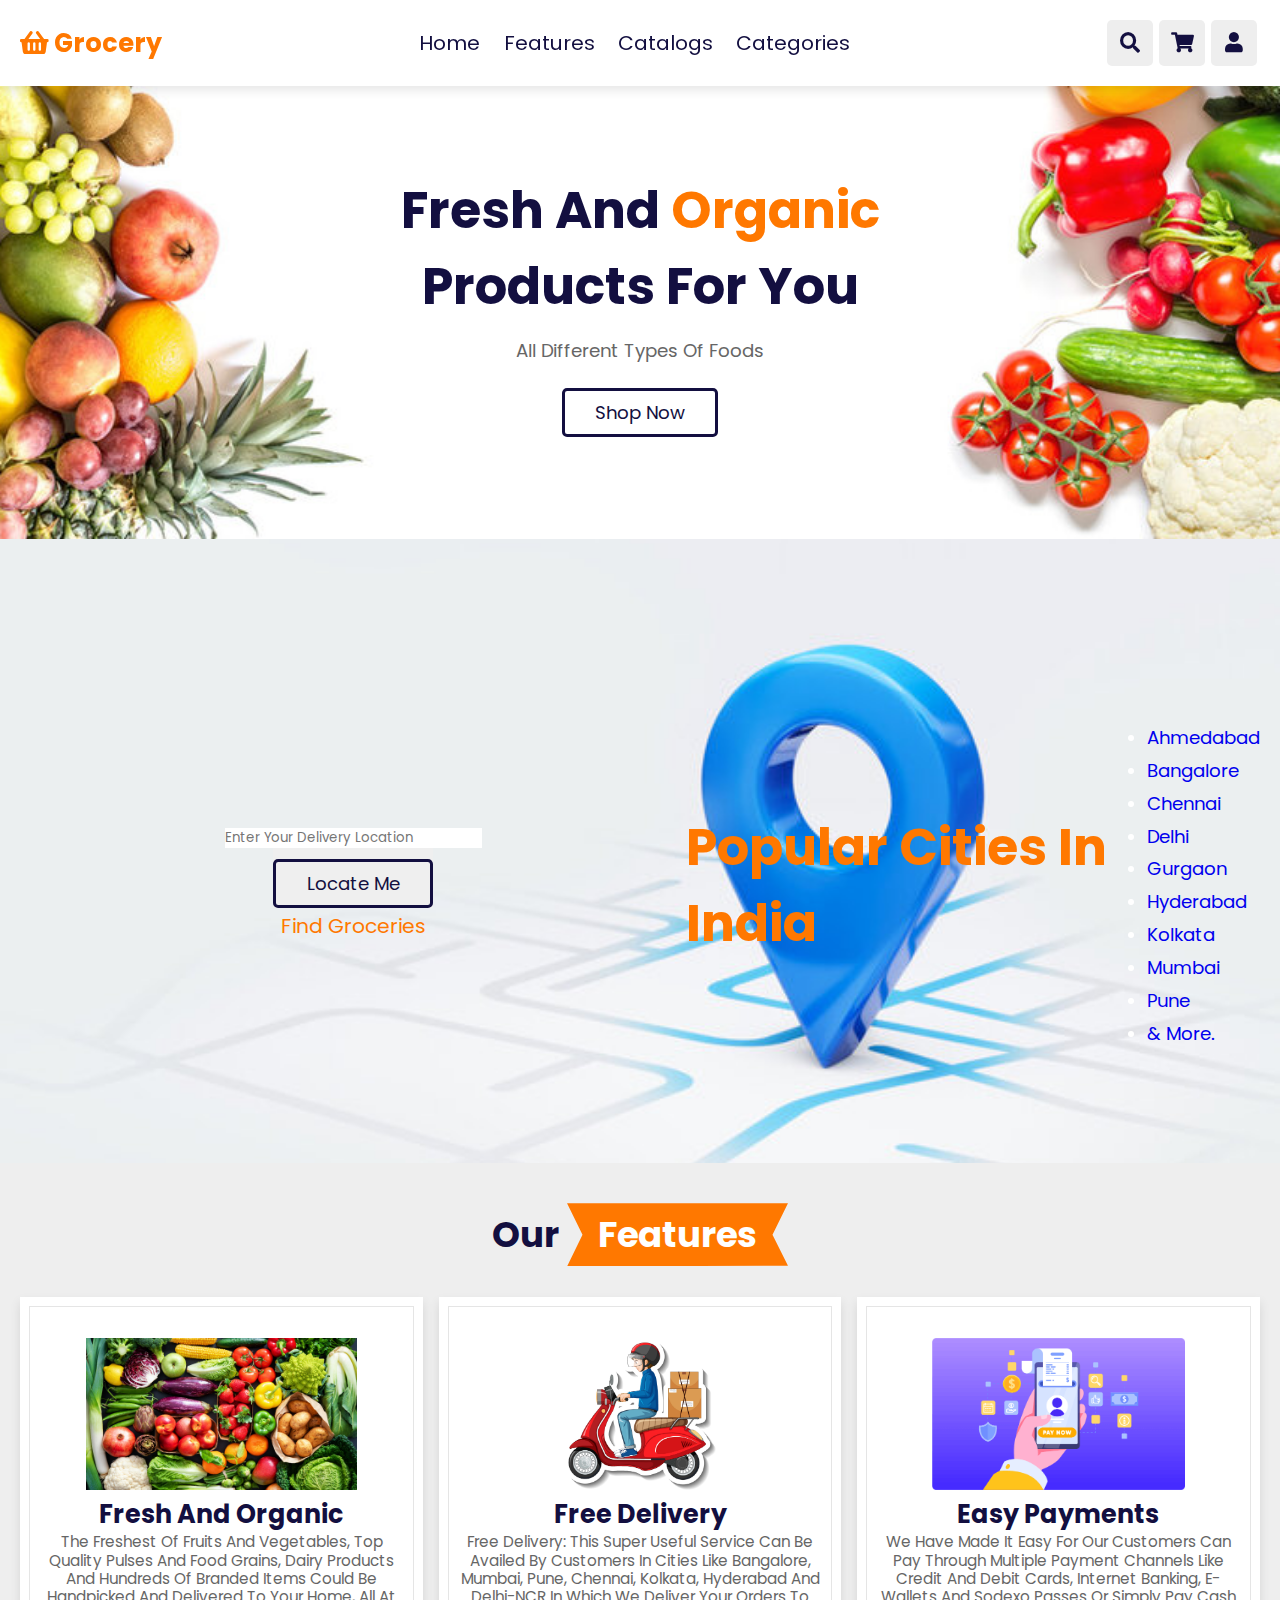
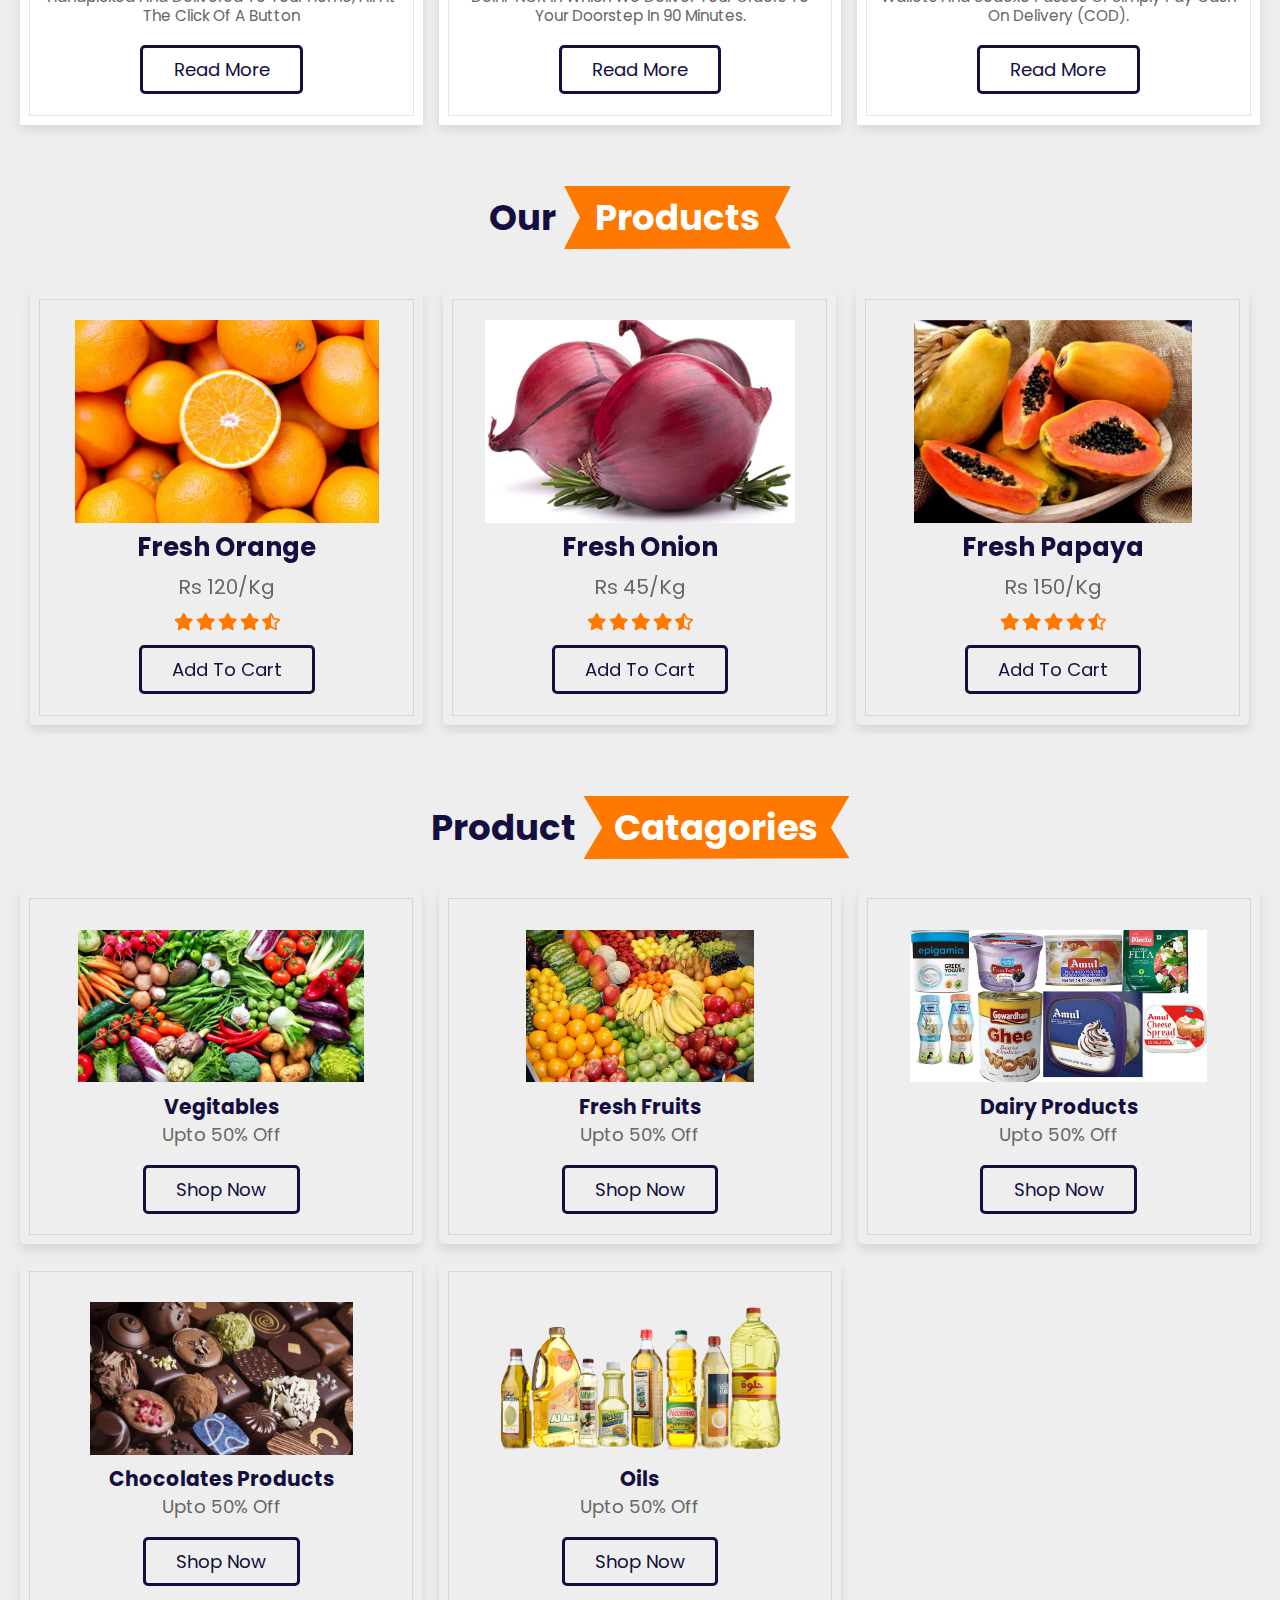
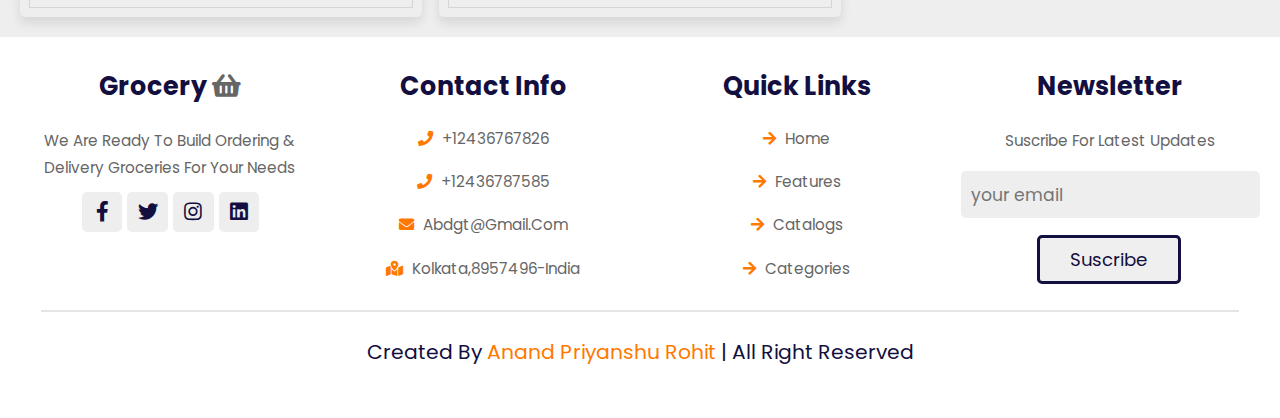
==== index.html @ 67fd1bf3 "first commit" ====
<!DOCTYPE html>
<html lang="en">
<head>
    <meta charset="UTF-8">
    <meta http-equiv="X-UA-Compatible" content="IE=edge">
    <meta name="viewport" content="width=device-width, initial-scale=1.0">
    <title>lets order grocery</title>
    <link rel="icon" type="image/x-icon" href="del.jpg" >

     <link rel="stylesheet"href="https://cdn.jsdelivr.net/npm/swiper@9/swiper-bundle.min.css"/> 
     <!-- font awesomer cdn link -->
      <link rel="stylesheet" href="https://cdnjs.cloudflare.com/ajax/libs/font-awesome/5.15.4/css/all.min.css"> 

     <!-- custom css file link -->
     <link rel="stylesheet" href="styles.css">

     <style>
        @import url('https://fonts.googleapis.com/css2?family=Poppins:wght@100;300;400;500;600&display=swap');
    </style>        
       
    
</head>
<body>
    <!-- header sections start -->
    <header class="header">
        <a href="#" class="logo"><i class="fas fa-shopping-basket"></i> grocery</a>
    <nav class="navbar">
        <a href="#home">home</a>
        <a href="#features">features</a>
        <a href="#catalogs">catalogs</a>
        <a href="#categories">categories</a>
    </nav>

    <div class="icons">
        <div class="fas fa-bars" id="menu-btn"></div>
        <div class="fas fa-search" id="search-btn"></div>
        <div class="fas fa-shopping-cart" id="cart-btn"></div>
        <div class="fas fa-user" id="login-btn"></div>
    </div>

    <form action=""class="search-form">
        <input type="search" id="search-box" placeholder="search here...">
        <label for="search-box" class="fas fa-search"></label>
    </form>

    <div class="shopping-cart">
        <div class="box">
            <i class="fas fa-trash"></i>
            <img src="onion.jpg.png" alt="">
            <div class="content">
                <h3>onion</h3>
                <span class="price">rs 50/kg </span>
                <br>
                <span class="quantity">qty : 1 kg</span>
            </div>
        </div>
        <div class="box">
            <i class="fas fa-trash"></i>
            <img src="Papaya-Blog-Image.jpg" alt="">
            <div class="content">
                <h3>papaya</h3>
                <span class="price">rs 60/kg</span>
                <br>
                <span class="quantity">qty : 1 kg</span>
            </div>
        </div>
        <div class="box">
            <i class="fas fa-trash"></i>
            <img src="eggs.webp" alt="">
            <div class="content">
                <h3>eggs</h3>
                <span class="price">rs 12/pcs</span>
                <br>
                <span class="quantity">qty:-5 pcs</span>
            </div>
        </div>
        <div class="total">
            total: rs 170/-
        </div>
        <a href="#" class="btn">checkout</a>
    </div>

    <form action="" class="login-form">
        <h3>login now</h3>
        <input type="email" placeholder="your email" class="box">
        <input type="password" placeholder="your password" class="box">
        <input type="submit" value="login now" class="btn">
        <p>forget password <a herf="#">click here</a></p>
        <p>don't have an account <a herf="#">create an account</a></p>
    </form>

</header>

 <!-- header section end -->

 <!-- home section start  -->

 <section class="home" id="home">
    <div class="content">
        <h3>fresh and <span>organic</span> products for you</h3>
        <p>all different types of foods</p>
        <a href="#" class="btn">shop now</a>
    </div>
 </section>

 <!-- home section ends  -->

 <!-- location  -->
 <section class="location" id="location">

    <div class="loco">
        <div class="Al5GE">
            <div class="_3Um38 _2oQ4_">
                <input type="text" class="_381fS _1oTLG _3BIgv" value="" name="location" id="location" autocomplete="off" tabindex="1" placeholder="Enter your delivery location" maxlength="30">
                <div class="_2EeI1 _26LFr"></div>
                <label class="_1Cvlf _2tL9P" for="location"></label>
            </div><button class="_1fiQt"><span class="icon-location-crosshair _25lQg"></span><span class=""><a href="#" class="btn">locate me</a></span></button>
        </div><a class="find"><span>Find Groceries</span></a>
    </div>
    <h3 class="popcity">Popular cities in India</h3>
    <ul class="city"><li class="_1jdR4"><a href="/city/ahmedabad" class="_3zoZ8">Ahmedabad</a></li><li class="_1jdR4"><a href="/city/bangalore" class="_3zoZ8">Bangalore</a></li><li class="_1jdR4"><a href="/city/chennai" class="_3zoZ8">Chennai</a></li><li class="_1jdR4"><a href="/city/delhi" class="_3zoZ8">Delhi</a></li><li class="_1jdR4"><a href="/city/gurgaon" class="_3zoZ8">Gurgaon</a></li><li class="_1jdR4"><a href="/city/hyderabad" class="_3zoZ8">Hyderabad</a></li><li class="_1jdR4"><a href="/city/kolkata" class="_3zoZ8">Kolkata</a></li><li class="_1jdR4"><a href="/city/mumbai" class="_3zoZ8">Mumbai</a></li><li class="_1jdR4"><a href="/city/pune" class="_3zoZ8">Pune</a></li><li class="_1jdR4"><a href="#city-links" class="_3zoZ8"> <!-- -->&amp; more.</a></li></ul>
 </section>

 <!-- locations ends -->

 <!-- features section start  -->

<section class="features" id="features">
    <h1 class="heading"> our <span>features</span> </h1>

   <div class="box-container">

    <div class="box">
        <img src="groceries.jpeg" alt="">
        <h3>fresh and organic</h3>
        <p>the freshest of fruits and vegetables, top quality pulses and food grains, dairy products and hundreds of branded items could be handpicked and delivered to your home, all at the click of a button</p>

        <a href="#" class="btn">read more</a>
    </div>

    <div class="box">
        <img src="del.jpg" alt="">
        <h3>free delivery</h3>
        <p>free Delivery: This super useful service can be availed by customers in cities like Bangalore, Mumbai, Pune, Chennai, Kolkata, Hyderabad and Delhi-NCR in which we deliver your orders to your doorstep in 90 Minutes.</p>

        <a href="#" class="btn">read more</a>
    </div>

    <div class="box">
        <img src="pay.png" alt="">
        <h3>easy payments</h3>
        <p> we have made it easy for our customers can pay through multiple payment channels like Credit and Debit cards, Internet Banking, e-wallets and Sodexo passes or simply pay Cash on Delivery (COD).</p>

        <a href="#" class="btn">read more</a>
    </div>

   </div>
</section>
 <!-- features section ends  -->

 <!-- catalogs section start  -->

    <section class="catalogs" id="catalogs">
        <h1 class="heading"> our <span>products</span> </h1>

        <div class="swiper catalogs-slider">
            <div class="swiper-wrapper">
                <div class="swiper-slide box">
                    <img src="orange.jpg" alt="">
                    <h3>fresh orange</h3>
                    <div class="price"> rs 120/kg  </div>
                    <div class="stars">
                        <i class="fas fa-star"></i>
                        <i class="fas fa-star"></i>
                        <i class="fas fa-star"></i>
                        <i class="fas fa-star"></i>
                        <i class="fas fa-star-half-alt"></i>
                    </div>
                    <a href="#" class="btn"> add to cart </a>
                </div>

                <div class="swiper-slide box">
                    <img src="onion.jpg.png" alt="">
                    <h3>fresh onion</h3>
                    <div class="price"> rs 45/kg </div>
                    <div class="stars">
                        <i class="fas fa-star"></i>
                        <i class="fas fa-star"></i>
                        <i class="fas fa-star"></i>
                        <i class="fas fa-star"></i>
                        <i class="fas fa-star-half-alt"></i>
                    </div>
                    <a href="#" class="btn"> add to cart </a>
                </div>

                <div class="swiper-slide box">
                    <img src="Papaya-Blog-Image.jpg" alt="">
                    <h3>fresh papaya</h3>
                    <div class="price"> rs 150/kg  </div>
                    <div class="stars">
                        <i class="fas fa-star"></i>
                        <i class="fas fa-star"></i>
                        <i class="fas fa-star"></i>
                        <i class="fas fa-star"></i>
                        <i class="fas fa-star-half-alt"></i>
                    </div>
                    <a href="#" class="btn"> add to cart </a>
                </div>

                <div class="swiper-slide box">
                    <img src="chicken_breast.jpg" alt="">
                    <h3>fresh chicken</h3>
                    <div class="price"> rs 240/kg  </div>
                    <div class="stars">
                        <i class="fas fa-star"></i>
                        <i class="fas fa-star"></i>
                        <i class="fas fa-star"></i>
                        <i class="fas fa-star"></i>
                        <i class="fas fa-star-half-alt"></i>
                    </div>
                    <a href="#" class="btn"> add to cart </a>
                </div>

                <div class="swiper-slide box">
                    <img src="fish.webp" alt="">
                    <h3>fresh fish</h3>
                    <div class="price"> rs 230/kg  </div>
                    <div class="stars">
                        <i class="fas fa-star"></i>
                        <i class="fas fa-star"></i>
                        <i class="fas fa-star"></i>
                        <i class="fas fa-star"></i>
                        <i class="fas fa-star-half-alt"></i>
                    </div>
                    <a href="#" class="btn"> add to cart </a>
                </div>

                <div class="swiper-slide box">
                    <img src="eggs.webp" alt="">
                    <h3>eggs</h3>
                    <div class="price"> rs 12/pcs </div>
                    <div class="stars">
                        <i class="fas fa-star"></i>
                        <i class="fas fa-star"></i>
                        <i class="fas fa-star"></i>
                        <i class="fas fa-star"></i>
                        <i class="fas fa-star-half-alt"></i>
                    </div>
                    <a href="#" class="btn"> add to cart </a>
                </div>

                <div class="swiper-slide box">
                    <img src="carrot.jpg" alt="">
                    <h3>fresh carrot</h3>
                    <div class="price"> rs 50/kg </div>
                    <div class="stars">
                        <i class="fas fa-star"></i>
                        <i class="fas fa-star"></i>
                        <i class="fas fa-star"></i>
                        <i class="fas fa-star"></i>
                        <i class="fas fa-star-half-alt"></i>
                    </div>
                    <a href="#" class="btn"> add to cart </a>
                </div>

                <div class="swiper-slide box">
                    <img src="pea.webp" alt="">
                    <h3>fresh pea</h3>
                    <div class="price"> rs 67/kg </div>
                    <div class="stars">
                        <i class="fas fa-star"></i>
                        <i class="fas fa-star"></i>
                        <i class="fas fa-star"></i>
                        <i class="fas fa-star"></i>
                        <i class="fas fa-star-half-alt"></i>
                    </div>
                    <a href="#" class="btn"> add to cart </a>
                </div>

                <div class="swiper-slide box">
                    <img src="milk.jpg" alt="">
                    <h3>fresh milk</h3>
                    <div class="price"> rs 60/ltr </div>
                    <div class="stars">
                        <i class="fas fa-star"></i>
                        <i class="fas fa-star"></i>
                        <i class="fas fa-star"></i>
                        <i class="fas fa-star"></i>
                        <i class="fas fa-star-half-alt"></i>
                    </div>
                    <a href="#" class="btn"> add to cart </a>
                </div>

                <div class="swiper-slide box">
                    <img src="olio_group.webp" alt="">
                    <h3>fresh oil</h3>
                    <div class="price"> rs 145/ltr </div>
                    <div class="stars">
                        <i class="fas fa-star"></i>
                        <i class="fas fa-star"></i>
                        <i class="fas fa-star"></i>
                        <i class="fas fa-star"></i>
                        <i class="fas fa-star-half-alt"></i>
                    </div>
                    <a href="#" class="btn"> add to cart </a>
                </div>

            </div>
        </div>
    </section>
 <!-- catalogs section ends  -->

 <!-- categories section started  -->

<section class="categories" id="categories">
    <h1 class="heading"> product <span>catagories</span> </h1>
    <div class="box-container">
        
        <div class="swiper-slide box">
            <img src="Vegetables.webp" alt="">
            <h3> vegitables </h3>
            <p>upto 50% off</p>
            <a href="" class="btn">shop now</a>
        </div>

        <div class="swiper-slide box">
            <img src="fruits.jpg" alt="">
            <h3> fresh fruits </h3>
            <p>upto 50% off</p>
            <a href="" class="btn">shop now</a>
        </div>

        <div class="swiper-slide box">
            <img src="dairy1.jpg" alt="">
            <h3> dairy products </h3>
            <p>upto 50% off</p>
            <a href="" class="btn">shop now</a>
        </div>

        <div class="swiper-slide box">
            <img src="choco1.jpg" alt="">
            <h3> chocolates products </h3>
            <p>upto 50% off</p>
            <a href="" class="btn">shop now</a>
        </div>

        <div class="swiper-slide box">
            <img src="olio_group.webp" alt="">
            <h3> oils </h3>
            <p>upto 50% off</p>
            <a href="" class="btn">shop now</a>
        </div>
    </div>
</section>

 <!-- categories section ends  -->

 <!-- footer section start  -->

 <section class="footer">
    <div class="box-container">
        <div class="box">
            <h3> grocery <i class="fas fa-shopping-basket"></i> </h3>
            <p>We are ready to build ordering & delivery groceries for your needs</p>
            <div class="share">
                <a href="#" class="fab fa-facebook-f"></a>
                <a href="#" class="fab fa-twitter"></a>
                <a href="#" class="fab fa-instagram"></a>
                <a href="#" class="fab fa-linkedin"></a>
            </div>
        </div>

        <div class="box">
            <h3> contact info </h3>
            <a href="#" class="links"> <i class="fas fa-phone"></i> +12436767826</a>
            <a href="#" class="links"> <i class="fas fa-phone"></i> +12436787585</a>
            <a href="#" class="links"> <i class="fas fa-envelope"></i> abdgt@gmail.com</a>
            <a href="#" class="links"> <i class="fas fa-map-marked-alt"></i> kolkata,8957496-india </a>
        </div>

        <div class="box">
            <h3> quick links </h3>
            <a href="#" class="links"> <i class="fas fa-arrow-right"></i> home </a>
            <a href="#" class="links"> <i class="fas fa-arrow-right"></i> features</a>
            <a href="#" class="links"> <i class="fas fa-arrow-right"></i> catalogs </a>
            <a href="#" class="links"> <i class="fas fa-arrow-right"></i> categories </a>
            
        </div>
        
        <div class="box">
            <h3> newsletter </h3>
           <p>suscribe for latest updates</p>
           <input type="email" placeholder="your email" class="email">
           <input type="submit" value="suscribe" class="btn">
           <img src="image/payments.png" class="payment-img" alt="">
            
        </div>

    </div>
    <div class="credit"> created by <span> anand priyanshu rohit</span> | all right reserved</div>

 </section>
 <!-- footer section ends  -->

 <script src="https://cdn.jsdelivr.net/npm/swiper@9/swiper-bundle.min.js"></script>

 <script>

let searchform = document.querySelector('.search-form');

document.querySelector('#search-btn').onclick = () =>
{
searchform.classList.toggle('active');
shoppingCart.classList.remove('active');
loginForm.classList.remove('active');
navbar.classList.remove('active');
}

let shoppingCart = document.querySelector('.shopping-cart');

document.querySelector('#cart-btn').onclick = () =>
{
shoppingCart.classList.toggle('active');
searchform.classList.remove('active');
loginForm.classList.remove('active');
navbar.classList.remove('active');
}

let loginForm = document.querySelector('.login-form');

document.querySelector('#login-btn').onclick = () =>
{
loginForm.classList.toggle('active');
searchform.classList.remove('active');
shoppingCart.classList.remove('active');
navbar.classList.remove('active');
}

let navbar = document.querySelector('.navbar');

document.querySelector('#menu-btn').onclick = () =>
{
navbar.classList.toggle('active');
searchform.classList.remove('active');
shoppingCart.classList.remove('active');
loginForm.classList.remove('active');
}

window.onscroll = () =>{
searchform.classList.remove('active');
shoppingCart.classList.remove('active');
loginForm.classList.remove('active');
navbar.classList.remove('active');
} 

var swiper = new Swiper(".catalogs-slider", {
loop:true,
spaceBetween: 20,
autoplay: {
delay: 7500,
disableoninteraction : false,
},
centeredslides : true,
breakpoints: {
0: {
slidesPerView: 1,
},
768: {
slidesPerView: 2,

},
1020: {
slidesPerView: 3,

},
},
});



 </script>
</body>
</html>
---- styles.css ----
@import url('https://fonts.googleapis.com/css2?family=Poppins:wght@100;300;400;500;600&display=swap');

:root{
    --orange:#ff7800;
    --black:#130f40;
    --light-color:#666;
    --box-shadow:0 .5rem 1rem rgba(0,0,0,.1);
    --border:.2rem solid rgba(0,0,0,.1);
    --outline:.1rem solid rgba(0,0,0,.1);
    --outline-hover:.2rem solid var(--black);
}
*{
    font-family: 'Poppins', sans-serif;
    margin:0; padding:0;
    box-sizing: border-box;
    outline: none;
    border: none;
    text-decoration: none;
    text-transform: capitalize;
    transition: all .2s linear;
}

html{
    font-size: 63.5%;
    overflow-x: hidden;
    scroll-behavior: smooth;
    scroll-padding-top: 7rem;
}

body{
    background: #eee;
}

section{
    padding: 2rem 9%;
}

.heading{
    text-align: center;
    padding: 2rem 0;
    padding-bottom: 3rem;
    font-size: 3.5rem;
    color:var(--black);
}

.footer{
    text-align: center;
}

.heading span{
    background: var(--orange);
    color:#fff;
    display: inline-block;
    padding: .5rem 3rem;
    clip-path: polygon(100% 0,93% 50%, 100% 99%, 0% 100%,7% 50% ,0% 0%);
}
.btn{
    margin-top: 1rem;
    display:inline-block;
    padding: .8rem 3rem ;
    font-size: 1.8rem;
    border-radius: .5rem;
    border: .3rem solid var(--black);
    color:var(--black);
    cursor: pointer;
}

.btn:hover{
    background: var(--orange);
    color:#fff;
}
.header{
    position: fixed;
    top: 0; left: 0; right:0;
    z-index: 1000;
    display: flex;
    align-items: center;
    justify-content: space-between;
    padding: 2rem 10%;
    background: #fff;
    box-shadow: var(--box-shadow);
}

.header .logo{
    font-size: 2.5rem;
    font-weight: bolder;
    color:var(--orange);
}

.header .logo i{
    color:var(--orange);
}

.header .navbar a{
    font-size: 2rem;
    margin: 0 1rem;
    color:var(--black);
}

.header .navbar a:hover{
    color:var(--orange)
}

.header .icons div{
    height: 4.5rem;
    width:4.5rem;
    line-height: 4.5rem;
    border-radius: .5rem;
    background: #eee;
    color: var(--black);
    font-size: 2rem;
    margin-right: .3rem;
    text-align: center;
}

.header .icons div:hover{
    background: var(--orange);
    color:#fff;
}

#menu-btn{
    display: none;
}

.header .search-form{
    position:absolute;
    top: 120%; right:-120%;
    width: 60rem;
    height: 5rem;
    background: #fff;
    border-radius: .5rem;
    overflow: hidden;
    display: flex;
    align-items: center;
    box-shadow: var(--box-shadow);
}

.header .search-form.active{
    right:3rem;
    transition: .5s linear;
}

.header .search-form input{
    height: 110%;
    width: 110%;
    background: none;
    text-transform: none;
    font-size: 1.6rem;
    color: var(--black);
    padding: 0 1.5rem;
}

.header .search-form label{
    font-size: 2.2rem;
    padding-right: 1.5rem;
    color:var(--black);
    cursor: pointer;
}

.header .search-form label:hover{
    color:var(--orange);
}

.header .shopping-cart{
    position:absolute;
    top: 120%; right:-120%;
    width: 35rem;
    padding: 1rem;
    background: #fff;
    border-radius: .5rem;
    box-shadow: var(--box-shadow);
}
.header .shopping-cart.active{
    right:2rem;
    transition: .5s linear;
}
.header .shopping-cart .box{
    display: flex;
    align-items: center;
    gap: 1rem;
    position: relative;
    margin: 1rem 0;
}
.header .shopping-cart .box img{
    height: 10rem;
}
.header .shopping-cart .box .fa-trash{
    font-size: 2rem;
    position: absolute;
    top: 50%; right:2rem;
    cursor: pointer;
    color:var(--light-color);
    transform: translateY(-50%);
}
.header .shopping-cart .box .fa-trash:hover{
    color:var(--orange);
}
.header .shopping-cart .box .content h3{
    color:var(--black);
    font-size: 1.7rem;
    padding-bottom: 1rem;
}
.header .shopping-cart .box .content span{
    color:var(--light-color);
    font-size: 1.6rem;
}
.header .shopping-cart .box .content .quantity{
    padding-left: 1rem;
}
.header .shopping-cart .total{
    font-size: 2.5rem;
    padding: 1rem 0;
    text-align: center;
    color:var(--black);
}
.header .shopping-cart .btn{
    display: block;
    text-align: center;
    margin: 1rem;
}

.header .login-form{
    position:absolute;
    top: 120%; right:-120%;
    width: 30rem;
    background: #fff;
    border-radius: .5rem;
    padding: 2rem;
    align-items: center;
    box-shadow: var(--box-shadow);
}
.header .login-form h3{
    font-size: 3rem;
    text-transform: uppercase;
    color:var(--black);
}
.header .login-form .box{
    margin:.8rem 0;
    background: #eee;
    width: 100%;
    border-radius: .5rem;
    padding: 1rem;
    font-size: 1.6rem;
    color:var(--black);
    text-transform: none;
}
.header .login-form p{
    font-size: 1.4rem;
    padding: .5rem 0;
    color:var(--light-color);
}
.header .login-form p a{
    color:var(--orange);
    text-decoration: underline;
}
.header .login-form.active{
    right:2rem;
    transition: .4s linear;
}

.home{
    display: flex;
    align-items: center;
    justify-content: center;
    background: url(../back.jpg) no-repeat;
    background-position: center;
    background-size: cover;
    padding-top: 17rem;
    padding-bottom: 10rem;
}
.home .content{
    text-align: center;
    width: 60rem;
} 
.home .content h3{
    color:var(--black);
    font-size: 5rem;
}
.home .content h3 span{
    color:var(--orange);
}
.home .content p{
    color:var(--light-color);
    font-size: 1.8rem;
    padding: 1rem 0;
    line-height: 1.8;
}

.location{
    display: flex;
    align-items: center;
    justify-content: center;
    background: url(../lo.jpg) no-repeat;
    background-position: center;
    background-size: cover;
    padding-top: 17rem;
    padding-bottom: 10rem;
}

.location .loco{
    text-align: center;
    width: 80rem;
}

.location h3{
    color:#ff7800;
    font-size: 5rem;
}

.location .city {
    color:#fff;
    font-size: 1.8rem;
    padding: 1rem 0;
    line-height: 1.8;
}

.location .loco .popcity{
    
    font-size: 14rem;
    padding: 1rem 0;
    line-height: 1.8;
}

.location .loco .find{
    
    font-size: 2rem;
    padding: 1rem 0;
    line-height: 1.8;
    color:#ff7800;
}

.features .box-container{
    display: grid;
    grid-template-columns: repeat(auto-fit, minmax(30rem,1fr));
    gap:1.5rem;
}

.features .box-container .box{
    padding: 3rem 2rem;
    background: #fff;
    outline:var(--outline);
    outline-offset: -1rem;
    text-align: center;
    box-shadow: var(--box-shadow);
}
.features .box-container .box:hover{
    outline: var(--outline-hover);
    outline-offset: 0rem;
}

.features .box-container .box img{
    margin:1rem 0;
    height: 15rem;
}

.features .box-container .box h3{
    font-size:2.5rem;
    line-height: 1.8rem;
    color:var(--black);
}

.features .box-container .box p{
    font-size:1.5rem;
    line-height: 1.8rem;
    color:var(--light-color);
    padding: 1rem 0;
}

.catalogs .catalogs-slider{
    padding: 1rem;
}

.catalogs .catalogs-slider:first-child{
    margin-bottom: 2rem;
}

.catalogs .catalogs-slider .box{
    background:#eee;
    border-radius: .5rem;
    text-align: center;
    padding: 3rem 2rem;
    outline-offset: -1rem;
    outline: var(--outline);
    box-shadow: var(--box-shadow);
    transition: .2s linear;
}

.catalogs .catalogs-slider .box:hover{
    outline-offset: 0rem;
    outline: var(--outline-hover);
    background-color:skyblue;
}

.catalogs .catalogs-slider .box img{
    height: 20rem;
}

.catalogs .catalogs-slider .box h3{
    font-size: 2.5rem;
    color:var(--black);
}

.catalogs .catalogs-slider .box .price{
    font-size: 2rem;
    color:var(--light-color);
    padding: .5rem;
}

.catalogs .catalogs-slider .box .stars i{
    font-size: 1.7rem;
    color:var(--orange);
    padding: .5rem 0;
}

.categories .box-container{
    display: grid;
    grid-template-columns: repeat(auto-fit,minmax(30rem,1fr));
    gap:1.7rem;
}

.categories .box-container .box{
    padding: 3rem 2rem;
    border-radius: .5rem;
    background:#eee;
    box-shadow: var(--box-shadow);
    outline: var(--outline);
    outline-offset: -1rem;
    text-align: center;
}

.categories .box-container .box:hover{
    outline: var(--outline-hover);
    outline-offset: 0rem;
    background-color:skyblue;
}

.categories .box-container .box img{
    margin: 1rem 0;
    height: 15rem;
}

.categories .box-container .box h3{
    font-size: 2rem;
    color:var(--black);
    line-height: 1.8rem;
}

.categories .box-container .box p{
    font-size: 1.8rem;
    color:var(--light-color);
    line-height: 1.8rem;
    padding: 1rem 0;
}

.footer{
    background: #fff;
}

.footer .box-container{
    display: grid;
    grid-template-columns: repeat(auto-fit, minmax(25rem , 1fr));
    gap:1.5rem;
}

.footer .box-container .box h3{
    font-size: 2.5rem;
    color:var(--black);
    padding: 1rem 0;
}


.footer .box-container .box h3 i{
    color:var(--light-color);
}

.footer .box-container .box .links{
    display: block;
    font-size: 1.5rem;
    padding: 1rem 0;
    color:var(--light-color);
}

.footer .box-container .box p{
    line-height: 1.8;
    font-size: 1.5rem;
    padding: 1rem 0;
    color:var(--light-color);
}

.footer .box-container .box .links i{
    
    padding-right: .5rem;
    color:var(--orange);
}

.footer .box-container .box .links:hover i{
    padding-right: 2rem;
}

.footer .box-container .box .share a{
    height: 4rem;
    width: 4rem;
    line-height: 4rem;
    border-radius: .5rem;
    font-size: 2rem;
    color:var(--black);
    margin-left: .2rem;
    background: #eee;
    text-align: center;
}

.footer .box-container .box .share a:hover{
    background: var(--orange);
    color:#fff;
}

.footer .box-container .box .email{
    width:100%;
    margin: .7rem 0;
    padding: 1rem;
    border-radius: .5rem;
    background: #eee;
    font-size: 1.7rem;
    color:var(--black);
    text-transform: none;
}

.footer .box-container .box .payment-img{
    margin-top: 2rem;
    height: 3rem;
}

.footer .credit{
    text-align: center;
    margin: 2rem 2rem 2rem 2rem ;
    padding: 1rem;
    padding-top: 2.5rem;
    font-size: 2rem;
    color:var(--black);
    border-top: var(--border);
}

.footer .credit span{
    color:var(--orange);
}



@media (max-width:991px){
    html{
        font-size: 55%;
    }
}
.header{
    padding: 2rem;
}

section{
    padding: 2rem;
}

@media (max-width:768px)
{   
    #menu-btn{
        display:inline-block;
    }

    .header .search-form{
        width: 90%;
    }

    .header .navbar{
        position: absolute;
        top:120%; right:-120%;
        width:30rem;
        box-shadow: var(--box-shadow);
        border-radius: .5rem;
        background: #fff;
    }

    .header .navbar.active{
        right:2rem;
        transition: .4s linear;
    }
    .header .navbar a{
        font-size: 2rem;
        margin: 2rem 2.5rem;
        display:block;
    }
}
@media (max-width:451px){
    html{
        font-size: 50%;
    }
}
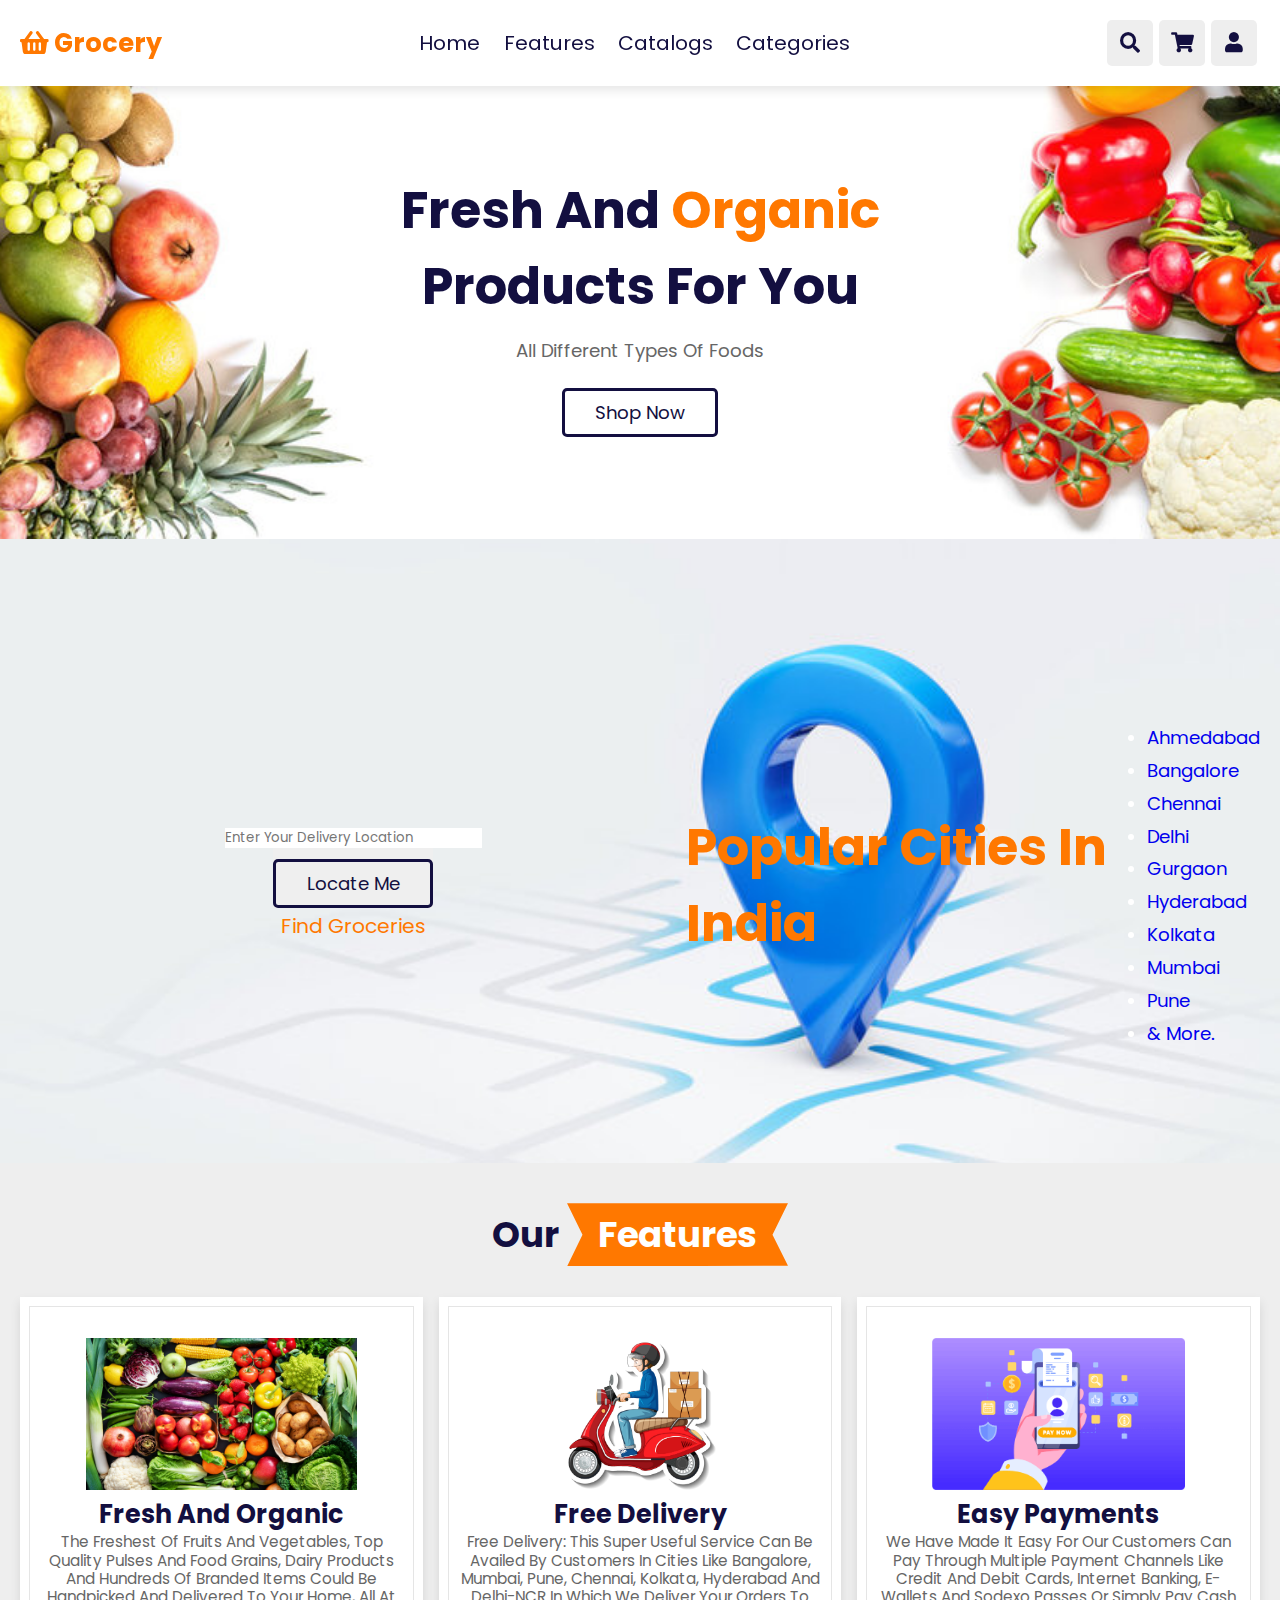
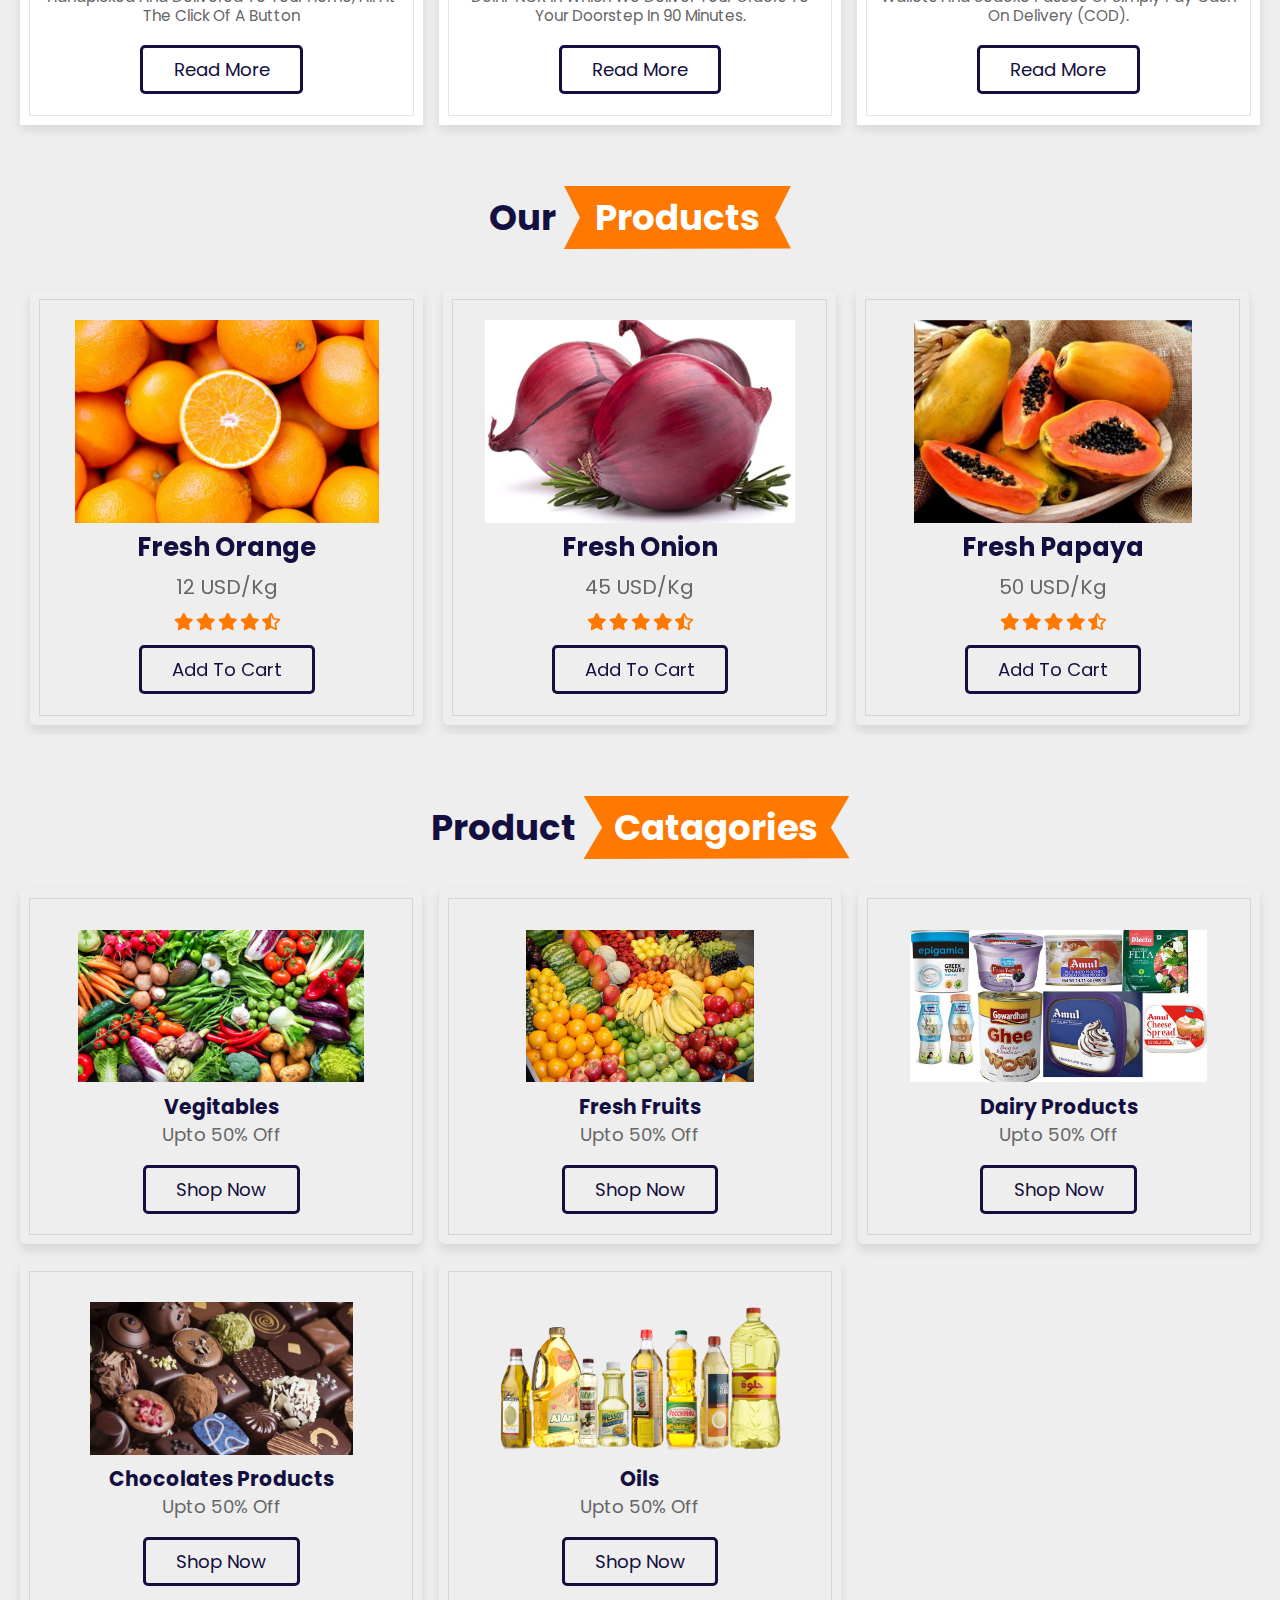
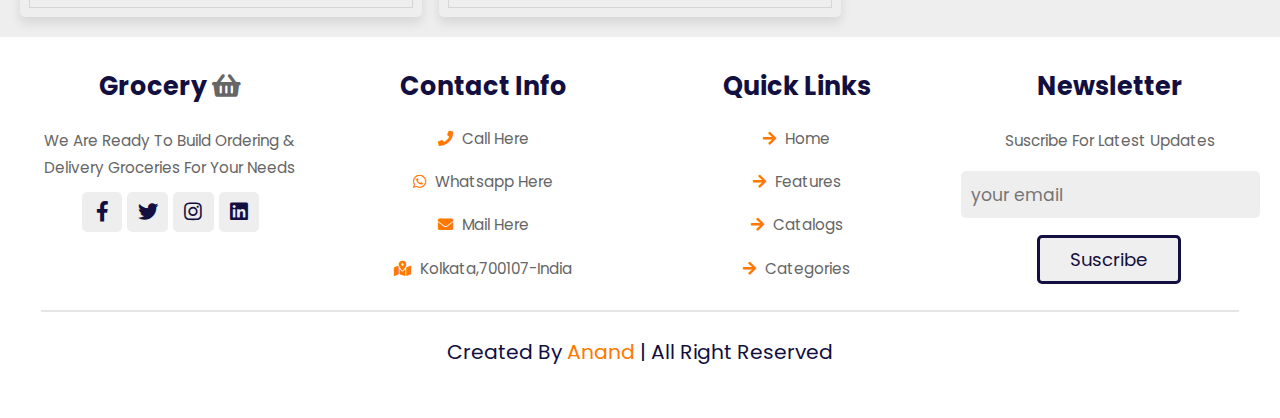
==== commit fe08258d: "index" ====
--- a/index.html
+++ b/index.html
@@ -49,7 +49,7 @@
             <img src="onion.jpg.png" alt="">
             <div class="content">
                 <h3>onion</h3>
-                <span class="price">rs 50/kg </span>
+                <span class="price"> 50 USD/kg </span>
                 <br>
                 <span class="quantity">qty : 1 kg</span>
             </div>
@@ -59,7 +59,7 @@
             <img src="Papaya-Blog-Image.jpg" alt="">
             <div class="content">
                 <h3>papaya</h3>
-                <span class="price">rs 60/kg</span>
+                <span class="price">60 USD/kg</span>
                 <br>
                 <span class="quantity">qty : 1 kg</span>
             </div>
@@ -69,13 +69,13 @@
             <img src="eggs.webp" alt="">
             <div class="content">
                 <h3>eggs</h3>
-                <span class="price">rs 12/pcs</span>
+                <span class="price"> 2 USD/pcs</span>
                 <br>
                 <span class="quantity">qty:-5 pcs</span>
             </div>
         </div>
         <div class="total">
-            total: rs 170/-
+            total: 120 USD
         </div>
         <a href="#" class="btn">checkout</a>
     </div>
@@ -168,7 +168,7 @@
                 <div class="swiper-slide box">
                     <img src="orange.jpg" alt="">
                     <h3>fresh orange</h3>
-                    <div class="price"> rs 120/kg  </div>
+                    <div class="price">  12 USD/kg  </div>
                     <div class="stars">
                         <i class="fas fa-star"></i>
                         <i class="fas fa-star"></i>
@@ -182,7 +182,7 @@
                 <div class="swiper-slide box">
                     <img src="onion.jpg.png" alt="">
                     <h3>fresh onion</h3>
-                    <div class="price"> rs 45/kg </div>
+                    <div class="price">  45 USD/kg </div>
                     <div class="stars">
                         <i class="fas fa-star"></i>
                         <i class="fas fa-star"></i>
@@ -196,7 +196,7 @@
                 <div class="swiper-slide box">
                     <img src="Papaya-Blog-Image.jpg" alt="">
                     <h3>fresh papaya</h3>
-                    <div class="price"> rs 150/kg  </div>
+                    <div class="price"> 50 USD/kg  </div>
                     <div class="stars">
                         <i class="fas fa-star"></i>
                         <i class="fas fa-star"></i>
@@ -210,7 +210,7 @@
                 <div class="swiper-slide box">
                     <img src="chicken_breast.jpg" alt="">
                     <h3>fresh chicken</h3>
-                    <div class="price"> rs 240/kg  </div>
+                    <div class="price"> 49 USD/kg  </div>
                     <div class="stars">
                         <i class="fas fa-star"></i>
                         <i class="fas fa-star"></i>
@@ -224,7 +224,7 @@
                 <div class="swiper-slide box">
                     <img src="fish.webp" alt="">
                     <h3>fresh fish</h3>
-                    <div class="price"> rs 230/kg  </div>
+                    <div class="price"> 45 USD/kg  </div>
                     <div class="stars">
                         <i class="fas fa-star"></i>
                         <i class="fas fa-star"></i>
@@ -238,7 +238,7 @@
                 <div class="swiper-slide box">
                     <img src="eggs.webp" alt="">
                     <h3>eggs</h3>
-                    <div class="price"> rs 12/pcs </div>
+                    <div class="price">  2 USD/pcs </div>
                     <div class="stars">
                         <i class="fas fa-star"></i>
                         <i class="fas fa-star"></i>
@@ -252,7 +252,7 @@
                 <div class="swiper-slide box">
                     <img src="carrot.jpg" alt="">
                     <h3>fresh carrot</h3>
-                    <div class="price"> rs 50/kg </div>
+                    <div class="price"> 50 USD/kg </div>
                     <div class="stars">
                         <i class="fas fa-star"></i>
                         <i class="fas fa-star"></i>
@@ -266,7 +266,7 @@
                 <div class="swiper-slide box">
                     <img src="pea.webp" alt="">
                     <h3>fresh pea</h3>
-                    <div class="price"> rs 67/kg </div>
+                    <div class="price"> 67 USD/kg </div>
                     <div class="stars">
                         <i class="fas fa-star"></i>
                         <i class="fas fa-star"></i>
@@ -280,7 +280,7 @@
                 <div class="swiper-slide box">
                     <img src="milk.jpg" alt="">
                     <h3>fresh milk</h3>
-                    <div class="price"> rs 60/ltr </div>
+                    <div class="price"> 19 USD/ltr </div>
                     <div class="stars">
                         <i class="fas fa-star"></i>
                         <i class="fas fa-star"></i>
@@ -294,7 +294,7 @@
                 <div class="swiper-slide box">
                     <img src="olio_group.webp" alt="">
                     <h3>fresh oil</h3>
-                    <div class="price"> rs 145/ltr </div>
+                    <div class="price"> 43 USD/ltr </div>
                     <div class="stars">
                         <i class="fas fa-star"></i>
                         <i class="fas fa-star"></i>
@@ -320,35 +320,35 @@
             <img src="Vegetables.webp" alt="">
             <h3> vegitables </h3>
             <p>upto 50% off</p>
-            <a href="" class="btn">shop now</a>
+            <a href="veg.html" class="btn">shop now</a>
         </div>
 
         <div class="swiper-slide box">
             <img src="fruits.jpg" alt="">
             <h3> fresh fruits </h3>
             <p>upto 50% off</p>
-            <a href="" class="btn">shop now</a>
+            <a href="fruits.html" class="btn">shop now</a>
         </div>
 
         <div class="swiper-slide box">
             <img src="dairy1.jpg" alt="">
             <h3> dairy products </h3>
             <p>upto 50% off</p>
-            <a href="" class="btn">shop now</a>
+            <a href="dairy.html" class="btn">shop now</a>
         </div>
 
         <div class="swiper-slide box">
             <img src="choco1.jpg" alt="">
             <h3> chocolates products </h3>
             <p>upto 50% off</p>
-            <a href="" class="btn">shop now</a>
+            <a href="choco.html" class="btn">shop now</a>
         </div>
 
         <div class="swiper-slide box">
             <img src="olio_group.webp" alt="">
             <h3> oils </h3>
             <p>upto 50% off</p>
-            <a href="" class="btn">shop now</a>
+            <a href="oils.html" class="btn">shop now</a>
         </div>
     </div>
 </section>
@@ -372,18 +372,18 @@
 
         <div class="box">
             <h3> contact info </h3>
-            <a href="#" class="links"> <i class="fas fa-phone"></i> +12436767826</a>
-            <a href="#" class="links"> <i class="fas fa-phone"></i> +12436787585</a>
-            <a href="#" class="links"> <i class="fas fa-envelope"></i> abdgt@gmail.com</a>
-            <a href="#" class="links"> <i class="fas fa-map-marked-alt"></i> kolkata,8957496-india </a>
+            <a href="tel:+917091159167" class="links"> <i class="fas fa-phone"></i> call here</a>
+            <a href="https://api.whatsapp.com/send?phone=917091159167" target="_blank" class="links"> <i class=" fab fa-whatsapp"></i> whatsapp here</a>
+            <a href="mailto:anandjha789112@gmail.com" class="links"> <i class="fas fa-envelope"></i> mail here</a>
+            <a href="kolkata,weat bengal" class="links"> <i class="fas fa-map-marked-alt"></i> kolkata,700107-india </a>
         </div>
 
         <div class="box">
             <h3> quick links </h3>
-            <a href="#" class="links"> <i class="fas fa-arrow-right"></i> home </a>
-            <a href="#" class="links"> <i class="fas fa-arrow-right"></i> features</a>
-            <a href="#" class="links"> <i class="fas fa-arrow-right"></i> catalogs </a>
-            <a href="#" class="links"> <i class="fas fa-arrow-right"></i> categories </a>
+            <a href="#home" class="links"> <i class="fas fa-arrow-right"></i> home </a>
+            <a href="#features" class="links"> <i class="fas fa-arrow-right"></i> features</a>
+            <a href="#catalogs" class="links"> <i class="fas fa-arrow-right"></i> catalogs </a>
+            <a href="#categories" class="links"> <i class="fas fa-arrow-right"></i> categories </a>
             
         </div>
         
@@ -397,7 +397,7 @@
         </div>
 
     </div>
-    <div class="credit"> created by <span> anand priyanshu rohit</span> | all right reserved</div>
+    <div class="credit"> created by <span> anand </span> | all right reserved</div>
 
  </section>
  <!-- footer section ends  -->
